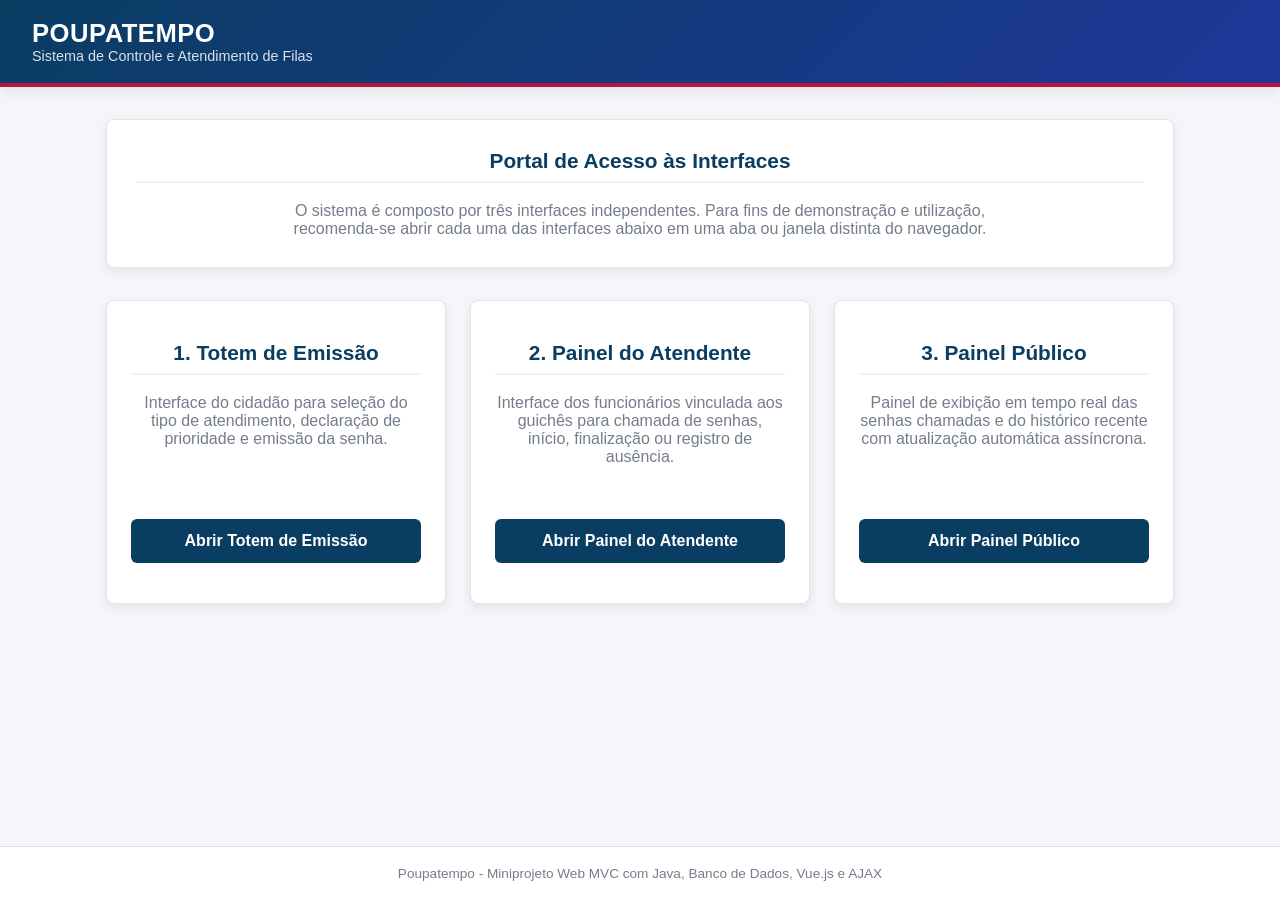
==== src/main/webapp/index.html @ 0e7a85c2 "versão requisitos mínimos" ====
<!DOCTYPE html>
<html lang="pt-BR">
<head>
    <meta charset="UTF-8">
    <meta name="viewport" content="width=device-width, initial-scale=1.0">
    <title>Poupatempo - Sistema de Gerenciamento de Filas</title>
    <link rel="stylesheet" href="css/style.css">
</head>
<body>

    <header class="cabecalho-principal">
        <div>
            <h1>POUPATEMPO</h1>
            <div class="cabecalho-subtitulo">Sistema de Controle e Atendimento de Filas</div>
        </div>
    </header>

    <main class="conteudo-principal">
        <section class="cartao" style="text-align: center; margin-bottom: 2rem;">
            <h2>Portal de Acesso às Interfaces</h2>
            <p style="color: var(--cor-texto-suave); max-width: 700px; margin: 0 auto;">
                O sistema é composto por três interfaces independentes. Para fins de demonstração e utilização, recomenda-se abrir cada uma das interfaces abaixo em uma aba ou janela distinta do navegador.
            </p>
        </section>

        <div class="grade-interfaces">
            <div class="cartao cartao-interface">
                <div>
                    <h2>1. Totem de Emissão</h2>
                    <p>Interface do cidadão para seleção do tipo de atendimento, declaração de prioridade e emissão da senha.</p>
                </div>
                <a href="emissao.html" target="_blank" class="botao botao-primario">Abrir Totem de Emissão</a>
            </div>

            <div class="cartao cartao-interface">
                <div>
                    <h2>2. Painel do Atendente</h2>
                    <p>Interface dos funcionários vinculada aos guichês para chamada de senhas, início, finalização ou registro de ausência.</p>
                </div>
                <a href="atendente.html" target="_blank" class="botao botao-primario">Abrir Painel do Atendente</a>
            </div>

            <div class="cartao cartao-interface">
                <div>
                    <h2>3. Painel Público</h2>
                    <p>Painel de exibição em tempo real das senhas chamadas e do histórico recente com atualização automática assíncrona.</p>
                </div>
                <a href="painel.html" target="_blank" class="botao botao-primario">Abrir Painel Público</a>
            </div>
        </div>
    </main>

    <footer class="rodape-principal">
        Poupatempo - Miniprojeto Web MVC com Java, Banco de Dados, Vue.js e AJAX
    </footer>

</body>
</html>
---- src/main/webapp/css/style.css ----
:root {
    --cor-primaria: #0a3d62;
    --cor-primaria-hover: #072942;
    --cor-secundaria: #b71540;
    --cor-sucesso: #20bf6b;
    --cor-aviso: #fa8231;
    --cor-fundo: #f4f6f9;
    --cor-cartao: #ffffff;
    --cor-texto: #2f3542;
    --cor-texto-suave: #747d8c;
    --cor-borda: #dfe4ea;
    --sombra-padrao: 0 4px 12px rgba(0, 0, 0, 0.08);
}

* {
    box-sizing: border-box;
    margin: 0;
    padding: 0;
    font-family: 'Segoe UI', Tahoma, Geneva, Verdana, sans-serif;
}

body {
    background-color: var(--cor-fundo);
    color: var(--cor-texto);
    min-height: 100vh;
    display: flex;
    flex-direction: column;
}

.cabecalho-principal {
    background: linear-gradient(135deg, var(--cor-primaria), #1e3799);
    color: #ffffff;
    padding: 1.2rem 2rem;
    box-shadow: var(--sombra-padrao);
    border-bottom: 4px solid var(--cor-secundaria);
    display: flex;
    justify-content: space-between;
    align-items: center;
}

.cabecalho-principal h1 {
    font-size: 1.6rem;
    letter-spacing: 0.5px;
}

.cabecalho-subtitulo {
    font-size: 0.9rem;
    opacity: 0.85;
}

.conteudo-principal {
    flex: 1;
    max-width: 1100px;
    width: 100%;
    margin: 2rem auto;
    padding: 0 1rem;
}

.cartao {
    background-color: var(--cor-cartao);
    border-radius: 8px;
    padding: 1.8rem;
    box-shadow: var(--sombra-padrao);
    border: 1px solid var(--cor-borda);
    margin-bottom: 1.5rem;
}

.cartao h2 {
    color: var(--cor-primaria);
    margin-bottom: 1.2rem;
    border-bottom: 2px solid #f1f2f6;
    padding-bottom: 0.5rem;
    font-size: 1.3rem;
}

.grupo-formulario {
    margin-bottom: 1.2rem;
}

.grupo-formulario label {
    display: block;
    margin-bottom: 0.4rem;
    font-weight: 600;
    color: var(--cor-texto);
}

.campo-selecao, .campo-texto {
    width: 100%;
    padding: 0.75rem 1rem;
    border: 1px solid var(--cor-borda);
    border-radius: 6px;
    font-size: 1rem;
    background-color: #ffffff;
    transition: border-color 0.2s;
}

.campo-selecao:focus, .campo-texto:focus {
    border-color: var(--cor-primaria);
    outline: none;
}

.opcao-checkbox {
    display: flex;
    align-items: center;
    gap: 0.5rem;
    cursor: pointer;
    font-size: 1rem;
}

.opcao-checkbox input[type="checkbox"] {
    width: 1.2rem;
    height: 1.2rem;
    cursor: pointer;
}

.botao {
    display: inline-block;
    padding: 0.8rem 1.6rem;
    font-size: 1rem;
    font-weight: 600;
    border-radius: 6px;
    border: none;
    cursor: pointer;
    transition: all 0.2s ease;
    text-align: center;
    text-decoration: none;
}

.botao-primario {
    background-color: var(--cor-primaria);
    color: #ffffff;
}

.botao-primario:hover {
    background-color: var(--cor-primaria-hover);
}

.botao-sucesso {
    background-color: var(--cor-sucesso);
    color: #ffffff;
}

.botao-sucesso:hover {
    filter: brightness(0.9);
}

.botao-perigo {
    background-color: var(--cor-secundaria);
    color: #ffffff;
}

.botao-perigo:hover {
    filter: brightness(0.9);
}

.botao-aviso {
    background-color: var(--cor-aviso);
    color: #ffffff;
}

.botao-aviso:hover {
    filter: brightness(0.9);
}

.botao:disabled {
    opacity: 0.5;
    cursor: not-allowed;
}

.grade-interfaces {
    display: grid;
    grid-template-columns: repeat(auto-fit, minmax(300px, 1fr));
    gap: 1.5rem;
}

.cartao-interface {
    text-align: center;
    padding: 2.5rem 1.5rem;
    display: flex;
    flex-direction: column;
    justify-content: space-between;
    height: 100%;
}

.cartao-interface p {
    color: var(--cor-texto-suave);
    margin: 1rem 0 1.8rem;
    flex-grow: 1;
}

.recibo-senha {
    background: #f8fafc;
    border: 2px dashed var(--cor-primaria);
    border-radius: 8px;
    padding: 1.8rem;
    text-align: center;
    margin-top: 1.5rem;
}

.recibo-senha .numero-destaque {
    font-size: 3rem;
    font-weight: 800;
    color: var(--cor-primaria);
    margin: 0.5rem 0;
}

.etiqueta-prioridade {
    display: inline-block;
    padding: 0.3rem 0.8rem;
    border-radius: 20px;
    font-size: 0.85rem;
    font-weight: 700;
    margin-bottom: 0.8rem;
}

.etiqueta-prioritaria {
    background-color: #ffeaa7;
    color: #d63031;
}

.etiqueta-normal {
    background-color: #dfe6e9;
    color: #2d3436;
}

.info-aguardando {
    font-size: 1.1rem;
    color: var(--cor-texto-suave);
    margin-top: 0.8rem;
}

.info-aguardando strong {
    color: var(--cor-secundaria);
    font-size: 1.3rem;
}

.painel-fila-guiche {
    display: grid;
    grid-template-columns: repeat(auto-fit, minmax(180px, 1fr));
    gap: 1rem;
    margin-bottom: 1.5rem;
}

.caixa-metrica {
    background-color: #f1f2f6;
    padding: 1.2rem;
    border-radius: 6px;
    text-align: center;
}

.caixa-metrica span {
    font-size: 0.85rem;
    color: var(--cor-texto-suave);
    font-weight: 600;
}

.caixa-metrica strong {
    display: block;
    font-size: 1.8rem;
    color: var(--cor-primaria);
    margin-top: 0.3rem;
}

.atendimento-atual {
    background-color: #eaf2f8;
    border-left: 5px solid var(--cor-primaria);
    padding: 1.5rem;
    border-radius: 6px;
    margin-bottom: 1.5rem;
}

.acoes-atendente {
    display: flex;
    flex-wrap: wrap;
    gap: 0.8rem;
}

.painel-chamada-atual {
    background: linear-gradient(135deg, var(--cor-primaria), #0c2461);
    color: #ffffff;
    border-radius: 12px;
    padding: 3rem 2rem;
    text-align: center;
    box-shadow: 0 8px 24px rgba(0, 0, 0, 0.15);
    margin-bottom: 2rem;
}

.painel-chamada-atual .titulo-chamada {
    font-size: 1.4rem;
    letter-spacing: 2px;
    text-transform: uppercase;
    color: #a4b0be;
    margin-bottom: 0.5rem;
}

.painel-chamada-atual .senha-grande {
    font-size: 5.5rem;
    font-weight: 900;
    color: #ffffff;
    line-height: 1.1;
    margin: 0.5rem 0;
    letter-spacing: 3px;
}

.painel-chamada-atual .guiche-grande {
    font-size: 2.5rem;
    font-weight: 700;
    color: #fbc531;
}

.tabela-historico {
    width: 100%;
    border-collapse: collapse;
    margin-top: 1rem;
}

.tabela-historico th, .tabela-historico td {
    padding: 0.9rem 1.2rem;
    text-align: left;
    border-bottom: 1px solid var(--cor-borda);
}

.tabela-historico th {
    background-color: #f8fafc;
    font-weight: 700;
    color: var(--cor-primaria);
}

.mensagem-alerta {
    padding: 1rem;
    border-radius: 6px;
    margin-bottom: 1rem;
    font-weight: 600;
}

.alerta-erro {
    background-color: #ffcccc;
    color: #c0392b;
    border: 1px solid #e74c3c;
}

.alerta-sucesso {
    background-color: #d4edda;
    color: #155724;
    border: 1px solid #c3e6cb;
}

.rodape-principal {
    text-align: center;
    padding: 1.2rem;
    color: var(--cor-texto-suave);
    font-size: 0.85rem;
    border-top: 1px solid var(--cor-borda);
    background-color: #ffffff;
}
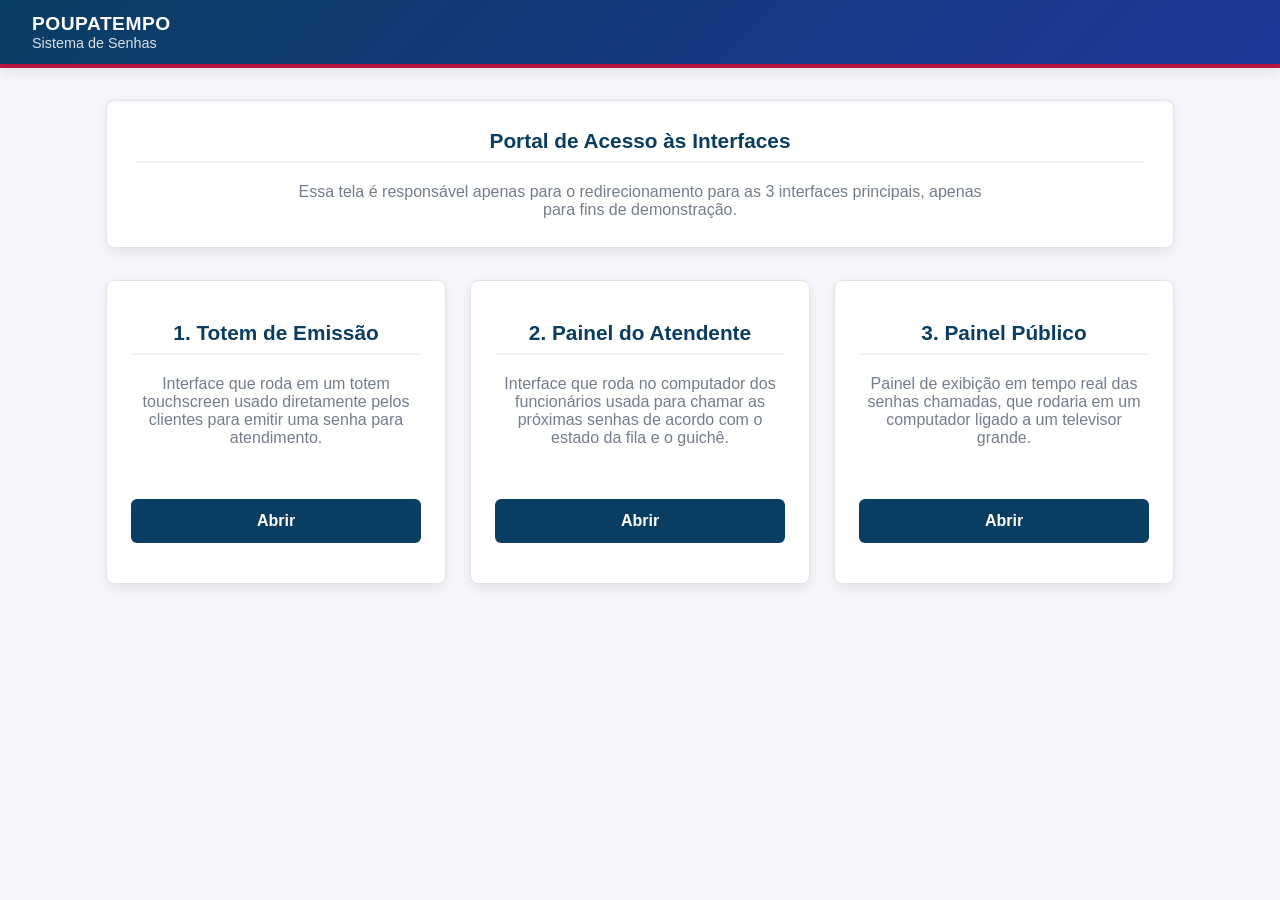
==== commit 4cefdca3: "reformulação do portal de acesso" ====
--- a/src/main/webapp/index.html
+++ b/src/main/webapp/index.html
@@ -3,7 +3,7 @@
 <head>
     <meta charset="UTF-8">
     <meta name="viewport" content="width=device-width, initial-scale=1.0">
-    <title>Poupatempo - Sistema de Gerenciamento de Filas</title>
+    <title>Poupatempo</title>
     <link rel="stylesheet" href="css/style.css">
 </head>
 <body>
@@ -11,7 +11,7 @@
     <header class="cabecalho-principal">
         <div>
             <h1>POUPATEMPO</h1>
-            <div class="cabecalho-subtitulo">Sistema de Controle e Atendimento de Filas</div>
+            <div class="cabecalho-subtitulo">Sistema de Senhas</div>
         </div>
     </header>
 
@@ -19,7 +19,7 @@
         <section class="cartao" style="text-align: center; margin-bottom: 2rem;">
             <h2>Portal de Acesso às Interfaces</h2>
             <p style="color: var(--cor-texto-suave); max-width: 700px; margin: 0 auto;">
-                O sistema é composto por três interfaces independentes. Para fins de demonstração e utilização, recomenda-se abrir cada uma das interfaces abaixo em uma aba ou janela distinta do navegador.
+                Essa tela é responsável apenas para o redirecionamento para as 3 interfaces principais, apenas para fins de demonstração.
             </p>
         </section>
 
@@ -27,32 +27,28 @@
             <div class="cartao cartao-interface">
                 <div>
                     <h2>1. Totem de Emissão</h2>
-                    <p>Interface do cidadão para seleção do tipo de atendimento, declaração de prioridade e emissão da senha.</p>
+                    <p>Interface que roda em um totem touchscreen usado diretamente pelos clientes para emitir uma senha para atendimento.</p>
                 </div>
-                <a href="emissao.html" target="_blank" class="botao botao-primario">Abrir Totem de Emissão</a>
+                <a href="emissao.html" target="_blank" class="botao botao-primario">Abrir</a>
             </div>
 
             <div class="cartao cartao-interface">
                 <div>
                     <h2>2. Painel do Atendente</h2>
-                    <p>Interface dos funcionários vinculada aos guichês para chamada de senhas, início, finalização ou registro de ausência.</p>
+                    <p>Interface que roda no computador dos funcionários usada para chamar as próximas senhas de acordo com o estado da fila e o guichê.</p>
                 </div>
-                <a href="atendente.html" target="_blank" class="botao botao-primario">Abrir Painel do Atendente</a>
+                <a href="atendente.html" target="_blank" class="botao botao-primario">Abrir</a>
             </div>
 
             <div class="cartao cartao-interface">
                 <div>
                     <h2>3. Painel Público</h2>
-                    <p>Painel de exibição em tempo real das senhas chamadas e do histórico recente com atualização automática assíncrona.</p>
+                    <p>Painel de exibição em tempo real das senhas chamadas, que rodaria em um computador ligado a um televisor grande.</p>
                 </div>
-                <a href="painel.html" target="_blank" class="botao botao-primario">Abrir Painel Público</a>
+                <a href="painel.html" target="_blank" class="botao botao-primario">Abrir</a>
             </div>
         </div>
     </main>
 
-    <footer class="rodape-principal">
-        Poupatempo - Miniprojeto Web MVC com Java, Banco de Dados, Vue.js e AJAX
-    </footer>
-
 </body>
 </html>
--- a/src/main/webapp/css/style.css
+++ b/src/main/webapp/css/style.css
@@ -30,7 +30,7 @@
 .cabecalho-principal {
     background: linear-gradient(135deg, var(--cor-primaria), #1e3799);
     color: #ffffff;
-    padding: 1.2rem 2rem;
+    padding: 0.8rem 2rem;
     box-shadow: var(--sombra-padrao);
     border-bottom: 4px solid var(--cor-secundaria);
     display: flex;
@@ -39,7 +39,7 @@
 }
 
 .cabecalho-principal h1 {
-    font-size: 1.6rem;
+    font-size: 1.2rem;
     letter-spacing: 0.5px;
 }
 
@@ -353,3 +353,649 @@
     border-top: 1px solid var(--cor-borda);
     background-color: #ffffff;
 }
+
+@keyframes piscarEfeito {
+    0%, 100% {
+        filter: brightness(1);
+        transform: scale(1);
+    }
+    50% {
+        filter: brightness(1.9);
+        box-shadow: 0 0 35px #fbc531;
+        transform: scale(1.02);
+    }
+}
+
+.piscar {
+    animation: piscarEfeito 0.5s ease-in-out 3 !important;
+}
+
+/* =========================================
+   LAYOUT ESPECÍFICO DO PAINEL PÚBLICO
+   ========================================= */
+
+html.pagina-painel,
+body.pagina-painel {
+    height: 100vh;
+    max-height: 100vh;
+    overflow: hidden !important;
+    margin: 0;
+    padding: 0;
+}
+
+html.pagina-painel {
+    /* 
+       Escala proporcional contínua à resolução da tela com base em 768p (1366x768):
+       A 768px de altura: 100vh / 48 = 16px (1rem padrão do 768p).
+       A 1080px de altura: 100vh / 48 = 22.5px (+40.6%).
+       A 1440px de altura: 100vh / 48 = 30px (+87.5%).
+       A 2160px de altura (4K): 100vh / 48 = 45px (+181%).
+       min() garante que tanto a largura quanto a altura caibam na janela sem qualquer rolagem.
+    */
+    font-size: min(calc(100vh / 48), calc(100vw / 85.375));
+}
+
+body.pagina-painel {
+    background-color: #0c1a2c;
+    display: flex;
+    flex-direction: column;
+}
+
+body.pagina-painel .cabecalho-principal {
+    padding: 0.8rem 2rem;
+    flex-shrink: 0;
+}
+
+body.pagina-painel .cabecalho-principal h1 {
+    font-size: 1.6rem;
+}
+
+.conteudo-painel {
+    flex: 1;
+    width: 100%;
+    padding: 1.2rem 1.6rem;
+    display: grid;
+    grid-template-columns: 1.1fr 0.9fr;
+    gap: 1.4rem;
+    min-height: 0;
+    overflow: hidden;
+}
+
+.conteudo-painel .painel-chamada-atual {
+    height: 100%;
+    margin-bottom: 0;
+    display: flex;
+    flex-direction: column;
+    justify-content: center;
+    align-items: center;
+    border-radius: 0.8rem;
+    padding: 1.5rem;
+    overflow: hidden;
+}
+
+.conteudo-painel .painel-chamada-atual .titulo-chamada {
+    font-size: 1.5rem;
+    letter-spacing: 2px;
+    margin-bottom: 0.6rem;
+}
+
+.conteudo-painel .painel-chamada-atual .senha-grande {
+    font-size: 6.8rem;
+    font-weight: 900;
+    line-height: 1.05;
+    margin: 0.5rem 0;
+    letter-spacing: 3px;
+}
+
+.conteudo-painel .painel-chamada-atual .guiche-grande {
+    font-size: 3.2rem;
+    font-weight: 700;
+    color: #fbc531;
+}
+
+.painel-historico {
+    height: 100%;
+    margin-bottom: 0;
+    display: flex;
+    flex-direction: column;
+    min-height: 0;
+    background-color: #dce7f0;
+    border-radius: 0.8rem;
+    padding: 1.2rem 1.4rem;
+    overflow: hidden;
+}
+
+.painel-historico h2 {
+    font-size: 1.4rem;
+    margin-bottom: 0.8rem;
+    padding-bottom: 0.3rem;
+    flex-shrink: 0;
+    border-bottom: none;
+}
+
+.lista-historico-cards {
+    flex: 1;
+    display: flex;
+    flex-direction: column;
+    gap: 0.75rem;
+    overflow: hidden;
+    padding-right: 0;
+    min-height: 0;
+}
+
+.card-historico {
+    flex: 1 1 0;
+    min-height: 0;
+    border-radius: 0.6rem;
+    padding: 0.6rem 1.2rem;
+    display: flex;
+    flex-direction: column;
+    justify-content: center;
+    box-shadow: 0 3px 8px rgba(0, 0, 0, 0.12);
+    background-color: #f7f8ff;
+    color: var(--cor-texto);
+    overflow: hidden;
+}
+
+.card-historico-topo {
+    display: flex;
+    justify-content: space-between;
+    align-items: center;
+    gap: 1rem;
+}
+
+.card-historico-senha {
+    font-size: 2.1rem;
+    font-weight: 800;
+    letter-spacing: 1px;
+    line-height: 1.1;
+}
+
+.card-historico-guiche {
+    font-size: 1.6rem;
+    font-weight: 700;
+    line-height: 1.1;
+}
+
+.card-historico-rodape {
+    display: flex;
+    justify-content: space-between;
+    align-items: center;
+    font-size: 0.95rem;
+    font-weight: 600;
+    opacity: 0.9;
+    margin-top: 0.3rem;
+}
+
+/* Cores dos cards por status */
+.card-historico.status-chamada {
+    background-color: #d63031;
+    color: #ffffff;
+}
+
+.card-historico.status-em-atendimento {
+    background-color: #fbc531;
+    color: #1e272e;
+}
+
+.card-historico.status-finalizada {
+    background-color: #20bf6b;
+    color: #ffffff;
+}
+
+.card-historico.status-ausente {
+    background-color: #fa8231;
+    color: #ffffff;
+}
+
+/* =========================================
+   LAYOUT ESPECÍFICO DO TOTEM TOUCH-FRIENDLY
+   ========================================= */
+
+html.pagina-totem,
+body.pagina-totem {
+    height: 100vh;
+    max-height: 100vh;
+    overflow: hidden !important;
+    margin: 0;
+    padding: 0;
+    user-select: none; /* Evita seleção acidental de texto ao tocar na tela */
+    -webkit-tap-highlight-color: transparent;
+}
+
+html.pagina-totem {
+    /* Mesma escala proporcional do painel público (base 1366x768 = 16px) */
+    font-size: min(calc(100vh / 48), calc(100vw / 85.375));
+}
+
+/* Ajuste opcional caso o monitor do totem seja usado na VERTICAL (retrato) */
+@media (orientation: portrait) {
+    html.pagina-totem {
+        font-size: min(calc(100vw / 38), calc(100vh / 68));
+    }
+}
+
+body.pagina-totem {
+    display: flex;
+    flex-direction: column;
+    background-color: var(--cor-fundo);
+}
+
+body.pagina-totem .cabecalho-principal {
+    padding: 0.9rem 2rem;
+    flex-shrink: 0;
+    justify-content: center;
+    text-align: center;
+}
+
+body.pagina-totem .cabecalho-principal h1 {
+    font-size: 2rem;
+    letter-spacing: 0.5px;
+}
+
+body.pagina-totem .cabecalho-subtitulo {
+    font-size: 0.95rem;
+    font-weight: 600;
+    letter-spacing: 1.5px;
+    opacity: 0.85;
+    margin-top: 0.15rem;
+}
+
+.conteudo-totem {
+    flex: 1;
+    width: 100%;
+    max-width: 78rem;
+    margin: 0 auto;
+    padding: 1.5rem 2rem;
+    display: flex;
+    flex-direction: column;
+    min-height: 0;
+    overflow: hidden;
+}
+
+.totem-etapa {
+    flex: 1;
+    display: flex;
+    flex-direction: column;
+    min-height: 0;
+    background: var(--cor-cartao);
+    border-radius: 1rem;
+    padding: 1.8rem 2.2rem;
+    box-shadow: var(--sombra-padrao);
+    border: 1px solid var(--cor-borda);
+}
+
+.totem-etapa.centralizado {
+    justify-content: center;
+    align-items: center;
+}
+
+.totem-cabecalho-etapa {
+    text-align: center;
+    margin-bottom: 1.4rem;
+    flex-shrink: 0;
+}
+
+/* Barra superior com "Voltar" à esquerda e "Passo X de 3" centralizado */
+.totem-topo-etapa {
+    display: grid;
+    grid-template-columns: 1fr auto 1fr;
+    align-items: center;
+    gap: 1rem;
+    margin-bottom: 0.8rem;
+}
+
+.totem-passo {
+    grid-column: 2;
+    justify-self: center;
+    display: inline-block;
+    background: #eaf2f8;
+    color: var(--cor-primaria);
+    font-size: 0.95rem;
+    font-weight: 700;
+    padding: 0.35rem 1rem;
+    border-radius: 2rem;
+    margin-bottom: 0;
+}
+
+.totem-cabecalho-etapa h2 {
+    font-size: 2.1rem;
+    color: var(--cor-primaria);
+    margin-bottom: 0.3rem;
+}
+
+.totem-cabecalho-etapa h2.totem-titulo-unificado {
+    font-size: 1.75rem;
+    line-height: 1.35;
+    max-width: 54rem;
+    margin: 0 auto;
+}
+
+.totem-servico-destaque {
+    color: var(--cor-secundaria);
+    font-weight: 800;
+}
+
+.totem-subtitulo {
+    font-size: 1.15rem;
+    color: var(--cor-texto-suave);
+}
+
+/* Grade de botões grandes que se adaptam à tela */
+.grade-botoes-totem {
+    flex: 1;
+    min-height: 0;
+    display: grid;
+    grid-template-columns: repeat(auto-fit, minmax(22rem, 1fr));
+    grid-auto-rows: minmax(7.5rem, 1fr);
+    gap: 1.2rem;
+    overflow-y: auto;
+    padding: 0.3rem;
+}
+
+.botao-totem-servico {
+    background: linear-gradient(145deg, var(--cor-primaria), #0c2461);
+    border: 2px solid var(--cor-primaria-hover);
+    border-left: 0.5rem solid var(--cor-primaria-hover);
+    border-radius: 0.8rem;
+    padding: 1.2rem 1.6rem;
+    display: flex;
+    flex-direction: column;
+    justify-content: center;
+    align-items: flex-start;
+    text-align: left;
+    cursor: pointer;
+    box-shadow: 0 4px 10px rgba(0, 0, 0, 0.12);
+    transition: transform 0.12s ease, background 0.15s ease, border-color 0.15s ease;
+}
+
+/* Feedback visual imediato ao toque */
+.botao-totem-servico:active,
+.botao-totem-grande:active,
+.botao-totem-voltar:active {
+    transform: scale(0.97);
+}
+
+.botao-totem-servico:hover {
+    background: linear-gradient(145deg, var(--cor-primaria-hover), #071936);
+    border-color: #051629;
+}
+
+.botao-totem-titulo {
+    font-size: 1.5rem;
+    font-weight: 800;
+    color: #ffffff;
+    line-height: 1.2;
+}
+
+.botao-totem-acao {
+    font-size: 0.95rem;
+    font-weight: 600;
+    color: rgba(255, 255, 255, 0.85);
+    margin-top: 0.4rem;
+}
+
+/* Lista de documentos (sem caixa externa ao redor) */
+.caixa-documentos {
+    flex: 1;
+    min-height: 0;
+    overflow-y: auto;
+    display: flex;
+    flex-direction: column;
+    padding: 0.4rem 0;
+    margin-bottom: 1.2rem;
+}
+
+.lista-documentos {
+    list-style: none;
+    display: flex;
+    flex-direction: column;
+    align-items: center;
+    gap: 0.85rem;
+    width: 100%;
+    max-width: 42rem;
+    margin: auto;
+}
+
+.lista-documentos li {
+    width: fit-content;
+    font-size: 1.25rem;
+    font-weight: 600;
+    color: var(--cor-texto);
+    background: #f8fafc;
+    padding: 0.9rem 1.4rem;
+    border-radius: 0.6rem;
+    border: 1px solid var(--cor-borda);
+}
+
+
+
+.sem-doc-aviso {
+    font-size: 1.25rem;
+    color: var(--cor-texto-suave);
+    text-align: center;
+    padding: 2rem 0;
+}
+
+.totem-pergunta-acoes {
+    flex-shrink: 0;
+    text-align: center;
+}
+
+.pergunta-destaque {
+    font-size: 1.4rem;
+    margin-bottom: 1rem;
+    color: var(--cor-texto);
+}
+
+/* Botões grandes de decisão (Sim/Não, Convencional/Prioritário) */
+.grade-botoes-decisao {
+    display: grid;
+    grid-template-columns: 1fr 1fr;
+    gap: 1.4rem;
+}
+
+.grade-botoes-decisao.centralizado {
+    flex: 1;
+    align-items: center;
+}
+
+.botao-totem-grande {
+    min-height: 6.5rem;
+    padding: 1.4rem 1.8rem;
+    font-size: 1.45rem;
+    font-weight: 800;
+    border-radius: 0.8rem;
+    border: none;
+    cursor: pointer;
+    display: flex;
+    flex-direction: column;
+    justify-content: center;
+    align-items: center;
+    text-align: center;
+    gap: 0.4rem;
+    box-shadow: 0 5px 14px rgba(0, 0, 0, 0.12);
+    transition: transform 0.12s ease;
+}
+
+.grade-botoes-decisao.centralizado .botao-totem-grande {
+    min-height: 14rem;
+}
+
+.botao-totem-grande .titulo-opcao {
+    font-size: 1.75rem;
+}
+
+.botao-totem-grande .desc-opcao {
+    font-size: 1.05rem;
+    font-weight: 500;
+    opacity: 0.92;
+}
+
+.botao-totem-voltar {
+    background: #eef2f7;
+    color: var(--cor-texto);
+    border: 2px solid var(--cor-borda);
+    padding: 0.9rem 1.6rem;
+    font-size: 1.15rem;
+    font-weight: 700;
+    border-radius: 0.6rem;
+    cursor: pointer;
+    margin-top: 1rem;
+    transition: transform 0.12s ease, background-color 0.15s ease;
+}
+
+.botao-totem-voltar:hover {
+    background: #e2e8f0;
+}
+
+.totem-topo-etapa .totem-voltar-topo {
+    grid-column: 1;
+    justify-self: start;
+    margin-top: 0;
+    padding: 0.65rem 1.3rem;
+    font-size: 1.05rem;
+}
+
+/* Recibo em escala totem */
+.totem-recibo {
+    width: 100%;
+    max-width: 44rem;
+    margin-top: 0;
+    padding: 2.2rem;
+}
+
+.totem-recibo .etiqueta-prioridade {
+    font-size: 1.1rem;
+    padding: 0.45rem 1.2rem;
+}
+
+.totem-recibo .numero-destaque {
+    font-size: 5rem;
+}
+
+.recibo-tipo {
+    font-size: 1.5rem;
+    font-weight: 700;
+    margin-bottom: 0.6rem;
+}
+
+.totem-recibo .info-aguardando {
+    font-size: 1.3rem;
+}
+
+.totem-recibo .info-aguardando strong {
+    font-size: 1.6rem;
+}
+
+.recibo-data {
+    font-size: 1rem;
+    color: var(--cor-texto-suave);
+    margin-top: 1rem;
+}
+
+/* Spinner da tela de carregamento igual ao recibo */
+.totem-spinner-container {
+    display: flex;
+    justify-content: center;
+    align-items: center;
+    margin: 0.8rem 0;
+    min-height: 5.5rem;
+}
+
+.totem-spinner {
+    width: 4.4rem;
+    height: 4.4rem;
+    border: 0.5rem solid #dfe4ea;
+    border-top-color: var(--cor-primaria);
+    border-radius: 50%;
+    animation: totemGirar 0.85s linear infinite;
+}
+
+@keyframes totemGirar {
+    to {
+        transform: rotate(360deg);
+    }
+}
+
+.totem-botao-concluir {
+    margin-top: 1.5rem;
+    width: 50%;
+}
+
+.totem-botao-oculto {
+    visibility: hidden;
+    pointer-events: none;
+}
+
+/* =========================================
+   POP-UPS / MODAIS TOUCH-FRIENDLY
+   ========================================= */
+.modal-overlay {
+    position: fixed;
+    inset: 0;
+    background: rgba(12, 26, 44, 0.75);
+    backdrop-filter: blur(4px);
+    display: flex;
+    justify-content: center;
+    align-items: center;
+    padding: 2rem;
+    z-index: 9999;
+}
+
+.modal-totem {
+    background: #ffffff;
+    width: 100%;
+    max-width: 48rem;
+    border-radius: 1rem;
+    padding: 2.2rem 2.5rem;
+    text-align: center;
+    box-shadow: 0 20px 45px rgba(0, 0, 0, 0.35);
+    animation: modalSurgir 0.2s ease-out;
+}
+
+@keyframes modalSurgir {
+    from {
+        opacity: 0;
+        transform: scale(0.94);
+    }
+    to {
+        opacity: 1;
+        transform: scale(1);
+    }
+}
+
+.modal-icone-aviso {
+    font-size: 3.5rem;
+    color: var(--cor-aviso);
+    margin-bottom: 0.5rem;
+}
+
+.modal-totem h2 {
+    font-size: 1.9rem;
+    color: var(--cor-primaria);
+    margin-bottom: 0.9rem;
+}
+
+.modal-totem p {
+    font-size: 1.2rem;
+    color: var(--cor-texto);
+    margin-bottom: 0.8rem;
+    line-height: 1.45;
+}
+
+.modal-botoes {
+    display: flex;
+    flex-direction: column;
+    gap: 0.8rem;
+    margin-top: 1.5rem;
+}
+
+.modal-botoes .botao-totem-grande {
+    width: 100%;
+    min-height: 5rem;
+}
+
+.modal-botoes .botao-totem-voltar {
+    margin-top: 0;
+}
